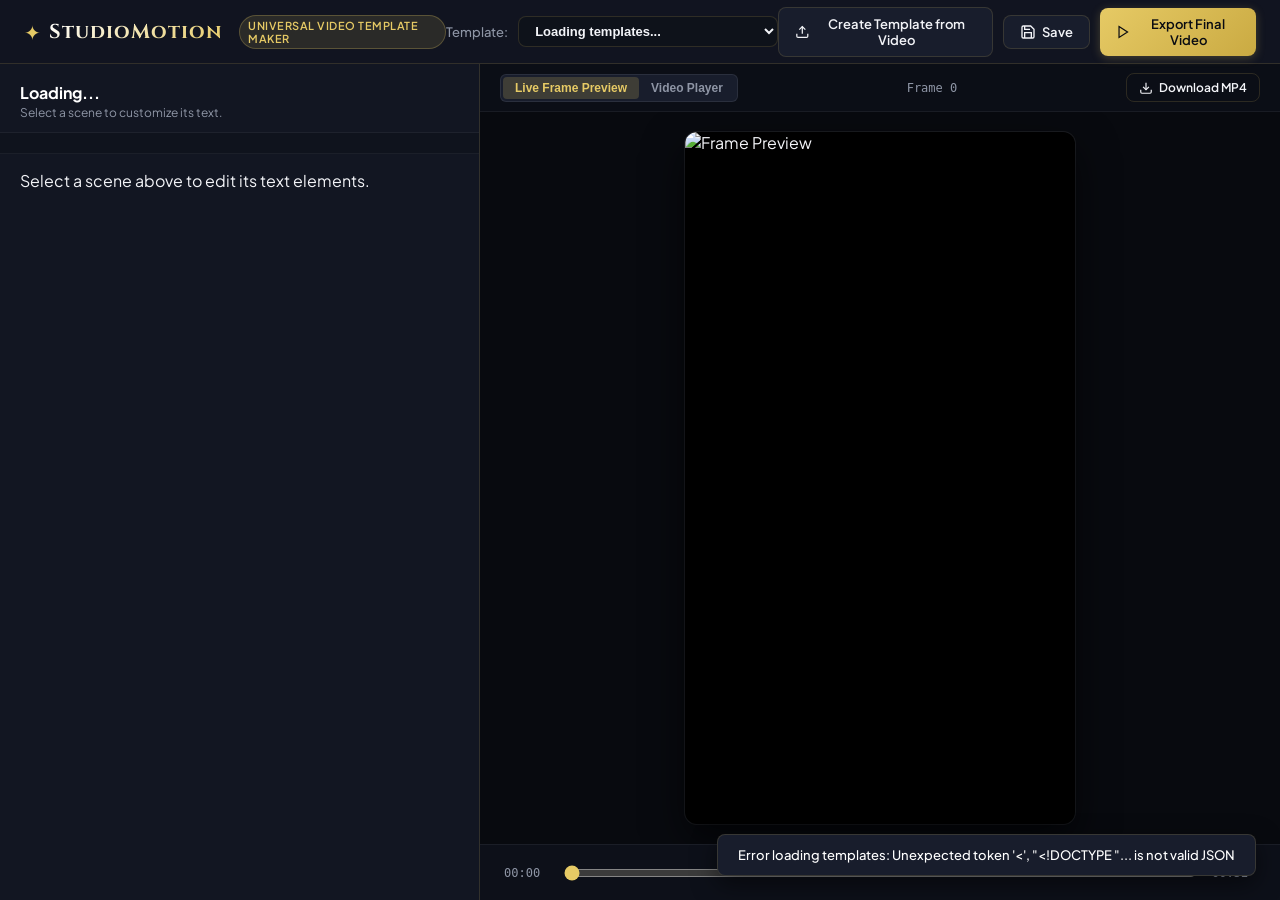
==== static/index.html @ 49c71824 "Initial commit: TempMaker universal video-to-template engine and studio" ====
<!DOCTYPE html>
<html lang="en">
<head>
  <meta charset="UTF-8">
  <meta name="viewport" content="width=device-width, initial-scale=1.0">
  <title>StudioMotion • Universal Video Template Studio</title>
  <link rel="preconnect" href="https://fonts.googleapis.com">
  <link rel="preconnect" href="https://fonts.gstatic.com" crossorigin>
  <link href="https://fonts.googleapis.com/css2?family=Cinzel:wght@600;700;800&family=Great+Vibes&family=Plus+Jakarta+Sans:wght@400;500;600;700&display=swap" rel="stylesheet">
  <link rel="stylesheet" href="/static/style.css">
</head>
<body>
  <!-- Header -->
  <header>
    <div class="header-left">
      <div class="logo">
        <span class="logo-icon">✦</span>
        <h1>StudioMotion</h1>
      </div>
      <span class="badge">Universal Video Template Maker</span>
    </div>

    <div class="header-center">
      <div class="template-selector-wrap">
        <label for="templateSelect">Template:</label>
        <select id="templateSelect" class="template-select">
          <option value="">Loading templates...</option>
        </select>
      </div>
    </div>

    <div class="header-actions">
      <button class="btn btn-secondary" id="btnUploadModal">
        <svg width="16" height="16" viewBox="0 0 24 24" fill="none" stroke="currentColor" stroke-width="2"><path d="M21 15v4a2 2 0 0 1-2 2H5a2 2 0 0 1-2-2v-4"/><polyline points="17 8 12 3 7 8"/><line x1="12" y1="3" x2="12" y2="15"/></svg>
        Create Template from Video
      </button>
      <button class="btn btn-secondary" id="btnSave">
        <svg width="16" height="16" viewBox="0 0 24 24" fill="none" stroke="currentColor" stroke-width="2"><path d="M19 21H5a2 2 0 0 1-2-2V5a2 2 0 0 1 2-2h11l5 5v11a2 2 0 0 1-2 2z"/><polyline points="17 21 17 13 7 13 7 21"/><polyline points="7 3 7 8 15 8"/></svg>
        Save
      </button>
      <button class="btn btn-primary" id="btnRender">
        <svg width="16" height="16" viewBox="0 0 24 24" fill="none" stroke="currentColor" stroke-width="2"><polygon points="5 3 19 12 5 21 5 3"/></svg>
        Export Final Video
      </button>
    </div>
  </header>

  <!-- Main Container -->
  <main class="app-layout">
    <!-- Left Panel: Scene Navigation & Dynamic Form Fields -->
    <aside class="sidebar">
      <div class="sidebar-header">
        <h2 id="templateTitle">Loading...</h2>
        <p id="templateSubtitle" class="text-muted">Select a scene to customize its text.</p>
      </div>

      <!-- Scenes Horizontal Scroller / Tabs -->
      <div class="scenes-nav-wrapper">
        <div class="scenes-tabs" id="scenesTabs">
          <!-- Populated dynamically -->
        </div>
      </div>

      <!-- Dynamic Fields for Selected Scene -->
      <div class="fields-container" id="fieldsContainer">
        <div class="empty-state">
          <p>Select a scene above to edit its text elements.</p>
        </div>
      </div>
    </aside>

    <!-- Right Panel: Canvas & Player -->
    <section class="preview-panel">
      <div class="preview-toolbar">
        <div class="preview-mode-switch">
          <button class="mode-btn active" id="btnModePreview">Live Frame Preview</button>
          <button class="mode-btn" id="btnModeVideo">Video Player</button>
        </div>
        <div class="preview-info" id="previewMeta">Frame 0</div>
        <div class="toolbar-right">
          <a class="btn btn-sm btn-outline" id="btnDownload" href="#" target="_blank">
            <svg width="14" height="14" viewBox="0 0 24 24" fill="none" stroke="currentColor" stroke-width="2"><path d="M21 15v4a2 2 0 0 1-2 2H5a2 2 0 0 1-2-2v-4"/><polyline points="7 10 12 15 17 10"/><line x1="12" y1="15" x2="12" y2="3"/></svg>
            Download MP4
          </a>
        </div>
      </div>

      <div class="preview-viewport">
        <!-- Live Frame Canvas -->
        <div class="frame-view" id="frameView">
          <img id="previewImage" src="" alt="Frame Preview">
          <div class="preview-loader" id="previewLoader">
            <div class="spinner"></div>
          </div>
        </div>

        <!-- Video Player View -->
        <div class="video-view hidden" id="videoView">
          <video id="videoPlayer" controls playsinline>
            <source id="videoSource" src="" type="video/mp4">
            Your browser does not support HTML5 video.
          </video>
        </div>
      </div>

      <!-- Timeline Scrubber -->
      <div class="timeline-bar">
        <span class="time-label" id="timeCurrent">00:00</span>
        <input type="range" class="scrubber" id="timelineScrubber" min="0" max="1500" value="0" step="1">
        <span class="time-label" id="timeTotal">00:52</span>
      </div>
    </section>
  </main>

  <!-- Upload Modal -->
  <div class="modal-backdrop hidden" id="uploadModal">
    <div class="modal-card">
      <div class="modal-header">
        <h3>Create Template from Any Video</h3>
        <button class="modal-close" id="btnCloseUploadModal">&times;</button>
      </div>

      <div class="modal-body">
        <p class="modal-desc">
          Drop any animated announcement, invitation, or motion graphics video. Our AI engine will automatically detect scene boundaries, extract text with Apple Vision OCR, erase original text via inpainting, and generate an editable template.
        </p>

        <div class="dropzone" id="dropzone">
          <input type="file" id="videoFileInput" accept="video/mp4,video/quicktime,video/mov" class="file-input">
          <div class="dropzone-content">
            <div class="upload-icon">🎬</div>
            <h4>Drag & drop video here, or <span class="browse-link">browse files</span></h4>
            <p class="text-muted">Supports MP4, MOV (up to 500 MB)</p>
          </div>
        </div>

        <!-- Processing Steps Progress -->
        <div class="pipeline-progress hidden" id="pipelineProgress">
          <div class="progress-bar-track">
            <div class="progress-bar-fill" id="progressFill" style="width: 0%"></div>
          </div>
          <div class="progress-status">
            <span id="progressStepText">Initializing video analyzer...</span>
            <span id="progressPercent">0%</span>
          </div>

          <ul class="steps-checklist">
            <li id="step1" class="step-item">
              <span class="step-icon">1</span>
              <span>Scene Cut & Keyframe Detection</span>
            </li>
            <li id="step2" class="step-item">
              <span class="step-icon">2</span>
              <span>Native Vision OCR Text Recognition</span>
            </li>
            <li id="step3" class="step-item">
              <span class="step-icon">3</span>
              <span>Parallel Background Text Inpainting</span>
            </li>
            <li id="step4" class="step-item">
              <span class="step-icon">4</span>
              <span>Dynamic Template Schema Generation</span>
            </li>
          </ul>
        </div>
      </div>

      <div class="modal-footer">
        <button class="btn btn-secondary" id="btnCancelUpload">Cancel</button>
        <button class="btn btn-primary" id="btnStartUpload" disabled>Start Template Generation</button>
      </div>
    </div>
  </div>

  <!-- Toast Notification -->
  <div class="toast hidden" id="toast"></div>

  <script src="/static/app.js"></script>
</body>
</html>
---- static/style.css ----
:root {
  --bg-base: #0a0c12;
  --bg-surface: #121622;
  --bg-card: #181d2c;
  --bg-input: #0e121a;
  --border: rgba(230, 202, 101, 0.15);
  --border-focus: #e6ca65;
  --gold: #e6ca65;
  --gold-glow: rgba(230, 202, 101, 0.25);
  --gold-hover: #f5da7a;
  --crimson: #e0245e;
  --text-main: #f3f4f8;
  --text-muted: #8e95a5;
  --text-dark: #0a0c12;
  --success: #10b981;
}

* {
  box-sizing: border-box;
  margin: 0;
  padding: 0;
}

body {
  font-family: 'Plus Jakarta Sans', -apple-system, sans-serif;
  background-color: var(--bg-base);
  color: var(--text-main);
  height: 100vh;
  display: flex;
  flex-direction: column;
  overflow: hidden;
}

/* Header */
header {
  height: 64px;
  background: rgba(18, 22, 34, 0.95);
  backdrop-filter: blur(12px);
  border-bottom: 1px solid var(--border);
  display: flex;
  align-items: center;
  justify-content: space-between;
  padding: 0 24px;
  flex-shrink: 0;
  z-index: 20;
}

.header-left {
  display: flex;
  align-items: center;
  gap: 16px;
}

.logo {
  display: flex;
  align-items: center;
  gap: 8px;
}

.logo-icon {
  color: var(--gold);
  font-size: 20px;
}

.logo h1 {
  font-family: 'Cinzel', serif;
  font-size: 20px;
  letter-spacing: 1px;
  background: linear-gradient(135deg, #ffffff 0%, var(--gold) 100%);
  -webkit-background-clip: text;
  -webkit-text-fill-color: transparent;
}

.badge {
  font-size: 11px;
  font-weight: 600;
  padding: 3px 8px;
  border-radius: 20px;
  background: rgba(230, 202, 101, 0.12);
  color: var(--gold);
  border: 1px solid rgba(230, 202, 101, 0.25);
  text-transform: uppercase;
  letter-spacing: 0.5px;
}

.header-center {
  display: flex;
  align-items: center;
}

.template-selector-wrap {
  display: flex;
  align-items: center;
  gap: 10px;
}

.template-selector-wrap label {
  font-size: 13px;
  color: var(--text-muted);
  font-weight: 500;
}

.template-select {
  background: var(--bg-input);
  color: var(--text-main);
  border: 1px solid var(--border);
  border-radius: 8px;
  padding: 6px 12px;
  font-size: 13px;
  font-weight: 600;
  outline: none;
  cursor: pointer;
  min-width: 260px;
  transition: border-color 0.2s;
}

.template-select:focus {
  border-color: var(--gold);
}

.header-actions {
  display: flex;
  align-items: center;
  gap: 10px;
}

/* Buttons */
.btn {
  cursor: pointer;
  font-family: inherit;
  font-weight: 600;
  font-size: 13px;
  padding: 8px 16px;
  border-radius: 8px;
  border: none;
  display: inline-flex;
  align-items: center;
  gap: 6px;
  transition: all 0.2s ease;
  text-decoration: none;
}

.btn-primary {
  background: linear-gradient(135deg, var(--gold) 0%, #caaa42 100%);
  color: var(--text-dark);
  box-shadow: 0 2px 10px var(--gold-glow);
}

.btn-primary:hover:not(:disabled) {
  background: linear-gradient(135deg, var(--gold-hover) 0%, #dab54a 100%);
  transform: translateY(-1px);
}

.btn-secondary {
  background: var(--bg-card);
  color: var(--text-main);
  border: 1px solid var(--border);
}

.btn-secondary:hover:not(:disabled) {
  border-color: var(--gold);
  background: #1f2537;
}

.btn-outline {
  background: transparent;
  color: var(--text-main);
  border: 1px solid var(--border);
}

.btn-outline:hover {
  border-color: var(--gold);
  color: var(--gold);
}

.btn-sm {
  padding: 6px 12px;
  font-size: 12px;
}

.btn:disabled {
  opacity: 0.5;
  cursor: not-allowed;
}

/* Main Layout */
.app-layout {
  flex: 1;
  display: flex;
  overflow: hidden;
}

/* Sidebar */
.sidebar {
  width: 480px;
  background: var(--bg-surface);
  border-right: 1px solid var(--border);
  display: flex;
  flex-direction: column;
  flex-shrink: 0;
  overflow: hidden;
}

.sidebar-header {
  padding: 18px 20px 12px;
  border-bottom: 1px solid rgba(255, 255, 255, 0.05);
}

.sidebar-header h2 {
  font-size: 16px;
  font-weight: 700;
  color: #fff;
  white-space: nowrap;
  overflow: hidden;
  text-overflow: ellipsis;
}

.text-muted {
  font-size: 12px;
  color: var(--text-muted);
  margin-top: 2px;
}

/* Scene Tabs */
.scenes-nav-wrapper {
  padding: 10px 16px;
  border-bottom: 1px solid rgba(255, 255, 255, 0.05);
  background: rgba(0, 0, 0, 0.15);
  overflow-x: auto;
}

.scenes-tabs {
  display: flex;
  gap: 8px;
  min-width: max-content;
}

.scene-tab {
  cursor: pointer;
  background: var(--bg-card);
  border: 1px solid rgba(255, 255, 255, 0.08);
  border-radius: 8px;
  padding: 6px 10px;
  display: flex;
  flex-direction: column;
  gap: 2px;
  font-size: 11px;
  transition: all 0.2s;
  min-width: 90px;
  text-align: left;
}

.scene-tab:hover {
  border-color: rgba(230, 202, 101, 0.4);
}

.scene-tab.active {
  background: rgba(230, 202, 101, 0.12);
  border-color: var(--gold);
}

.tab-title {
  font-weight: 700;
  color: var(--text-main);
  white-space: nowrap;
}

.scene-tab.active .tab-title {
  color: var(--gold);
}

.tab-time {
  font-size: 10px;
  color: var(--text-muted);
}

/* Dynamic Fields Form */
.fields-container {
  flex: 1;
  overflow-y: auto;
  padding: 16px 20px;
  display: flex;
  flex-direction: column;
  gap: 16px;
}

.field-card {
  background: var(--bg-card);
  border: 1px solid rgba(255, 255, 255, 0.07);
  border-radius: 10px;
  padding: 14px;
  transition: border-color 0.2s;
}

.field-card:focus-within {
  border-color: var(--gold);
}

.field-header {
  display: flex;
  justify-content: space-between;
  align-items: center;
  margin-bottom: 8px;
}

.field-label {
  font-size: 12px;
  font-weight: 600;
  color: #c9d1d9;
}

.field-tag {
  font-size: 10px;
  text-transform: uppercase;
  padding: 2px 6px;
  border-radius: 4px;
  background: rgba(255, 255, 255, 0.05);
  color: var(--text-muted);
  font-weight: 600;
}

.field-input {
  width: 100%;
  background: var(--bg-input);
  border: 1px solid rgba(255, 255, 255, 0.1);
  border-radius: 6px;
  padding: 8px 10px;
  color: #fff;
  font-family: inherit;
  font-size: 14px;
  outline: none;
  transition: border-color 0.2s;
}

.field-input:focus {
  border-color: var(--gold);
}

.field-controls {
  display: flex;
  align-items: center;
  justify-content: space-between;
  margin-top: 10px;
  padding-top: 8px;
  border-top: 1px solid rgba(255, 255, 255, 0.05);
  gap: 12px;
}

.color-picker-wrap {
  display: flex;
  align-items: center;
  gap: 6px;
}

.color-picker-wrap input[type="color"] {
  -webkit-appearance: none;
  border: none;
  width: 24px;
  height: 24px;
  border-radius: 50%;
  cursor: pointer;
  background: none;
}

.color-picker-wrap input[type="color"]::-webkit-color-swatch-wrapper {
  padding: 0;
}

.color-picker-wrap input[type="color"]::-webkit-color-swatch {
  border: 1px solid rgba(255, 255, 255, 0.2);
  border-radius: 50%;
}

.color-picker-wrap span {
  font-size: 11px;
  color: var(--text-muted);
  font-family: monospace;
}

.size-picker-wrap {
  display: flex;
  align-items: center;
  gap: 8px;
}

.size-picker-wrap label {
  font-size: 11px;
  color: var(--text-muted);
}

.size-slider {
  width: 90px;
  accent-color: var(--gold);
}

.size-val {
  font-size: 11px;
  font-weight: 600;
  color: var(--text-main);
  min-width: 24px;
  text-align: right;
}

/* Preview Panel */
.preview-panel {
  flex: 1;
  display: flex;
  flex-direction: column;
  background: #080a0f;
  overflow: hidden;
}

.preview-toolbar {
  height: 48px;
  border-bottom: 1px solid rgba(255, 255, 255, 0.06);
  padding: 0 20px;
  display: flex;
  align-items: center;
  justify-content: space-between;
  background: rgba(14, 18, 28, 0.6);
}

.preview-mode-switch {
  display: flex;
  background: var(--bg-card);
  border-radius: 6px;
  padding: 2px;
  border: 1px solid rgba(255, 255, 255, 0.08);
}

.mode-btn {
  background: none;
  border: none;
  color: var(--text-muted);
  font-size: 12px;
  font-weight: 600;
  padding: 4px 12px;
  border-radius: 4px;
  cursor: pointer;
}

.mode-btn.active {
  background: rgba(230, 202, 101, 0.18);
  color: var(--gold);
}

.preview-info {
  font-size: 12px;
  color: var(--text-muted);
  font-family: monospace;
}

.preview-viewport {
  flex: 1;
  display: flex;
  align-items: center;
  justify-content: center;
  padding: 20px;
  position: relative;
  overflow: hidden;
}

.frame-view, .video-view {
  height: 100%;
  max-height: calc(100vh - 180px);
  aspect-ratio: 9 / 16;
  border-radius: 12px;
  overflow: hidden;
  box-shadow: 0 16px 40px rgba(0, 0, 0, 0.6), 0 0 0 1px rgba(255, 255, 255, 0.08);
  background: #000;
  display: flex;
  align-items: center;
  justify-content: center;
  position: relative;
}

.frame-view img {
  width: 100%;
  height: 100%;
  object-fit: contain;
}

.video-view video {
  width: 100%;
  height: 100%;
  object-fit: contain;
}

.preview-loader {
  position: absolute;
  top: 12px;
  right: 12px;
  background: rgba(0, 0, 0, 0.7);
  padding: 6px;
  border-radius: 50%;
  display: none;
}

.preview-loader.active {
  display: block;
}

.spinner {
  width: 16px;
  height: 16px;
  border: 2px solid rgba(230, 202, 101, 0.3);
  border-top-color: var(--gold);
  border-radius: 50%;
  animation: spin 0.8s linear infinite;
}

@keyframes spin {
  to { transform: rotate(360deg); }
}

/* Timeline */
.timeline-bar {
  height: 56px;
  border-top: 1px solid rgba(255, 255, 255, 0.06);
  padding: 0 24px;
  display: flex;
  align-items: center;
  gap: 16px;
  background: rgba(14, 18, 28, 0.8);
}

.time-label {
  font-family: monospace;
  font-size: 12px;
  color: var(--text-muted);
  width: 44px;
}

.scrubber {
  flex: 1;
  accent-color: var(--gold);
  cursor: pointer;
}

/* Modal */
.modal-backdrop {
  position: fixed;
  inset: 0;
  background: rgba(0, 0, 0, 0.75);
  backdrop-filter: blur(8px);
  display: flex;
  align-items: center;
  justify-content: center;
  z-index: 100;
}

.modal-backdrop.hidden {
  display: none;
}

.modal-card {
  width: 580px;
  background: var(--bg-surface);
  border: 1px solid var(--border);
  border-radius: 14px;
  box-shadow: 0 24px 60px rgba(0, 0, 0, 0.8);
  overflow: hidden;
  display: flex;
  flex-direction: column;
}

.modal-header {
  padding: 18px 24px;
  border-bottom: 1px solid rgba(255, 255, 255, 0.08);
  display: flex;
  justify-content: space-between;
  align-items: center;
}

.modal-header h3 {
  font-size: 16px;
  font-weight: 700;
  color: #fff;
}

.modal-close {
  background: none;
  border: none;
  font-size: 24px;
  color: var(--text-muted);
  cursor: pointer;
}

.modal-close:hover {
  color: #fff;
}

.modal-body {
  padding: 24px;
  display: flex;
  flex-direction: column;
  gap: 16px;
}

.modal-desc {
  font-size: 13px;
  color: var(--text-muted);
  line-height: 1.5;
}

.dropzone {
  border: 2px dashed rgba(230, 202, 101, 0.35);
  border-radius: 12px;
  padding: 36px 20px;
  text-align: center;
  background: rgba(230, 202, 101, 0.03);
  cursor: pointer;
  position: relative;
  transition: all 0.2s;
}

.dropzone:hover, .dropzone.dragover {
  border-color: var(--gold);
  background: rgba(230, 202, 101, 0.08);
}

.file-input {
  position: absolute;
  inset: 0;
  opacity: 0;
  cursor: pointer;
}

.upload-icon {
  font-size: 36px;
  margin-bottom: 8px;
}

.dropzone h4 {
  font-size: 14px;
  color: #fff;
  font-weight: 600;
}

.browse-link {
  color: var(--gold);
  text-decoration: underline;
}

/* Pipeline Progress */
.pipeline-progress {
  display: flex;
  flex-direction: column;
  gap: 10px;
  background: var(--bg-card);
  padding: 16px;
  border-radius: 10px;
  border: 1px solid rgba(255, 255, 255, 0.06);
}

.progress-bar-track {
  height: 8px;
  background: var(--bg-input);
  border-radius: 4px;
  overflow: hidden;
}

.progress-bar-fill {
  height: 100%;
  background: linear-gradient(90deg, var(--gold) 0%, #ff8a00 100%);
  border-radius: 4px;
  transition: width 0.4s ease;
}

.progress-status {
  display: flex;
  justify-content: space-between;
  font-size: 12px;
  color: var(--text-muted);
}

.steps-checklist {
  list-style: none;
  display: flex;
  flex-direction: column;
  gap: 8px;
  margin-top: 6px;
}

.step-item {
  display: flex;
  align-items: center;
  gap: 10px;
  font-size: 12px;
  color: var(--text-muted);
}

.step-item.active {
  color: var(--gold);
  font-weight: 600;
}

.step-item.done {
  color: var(--success);
}

.step-icon {
  width: 18px;
  height: 18px;
  border-radius: 50%;
  background: rgba(255, 255, 255, 0.1);
  display: flex;
  align-items: center;
  justify-content: center;
  font-size: 10px;
}

.step-item.active .step-icon {
  background: var(--gold);
  color: var(--text-dark);
}

.step-item.done .step-icon {
  background: var(--success);
  color: #fff;
}

.modal-footer {
  padding: 16px 24px;
  border-top: 1px solid rgba(255, 255, 255, 0.08);
  display: flex;
  justify-content: flex-end;
  gap: 10px;
  background: rgba(0, 0, 0, 0.15);
}

/* Toast */
.toast {
  position: fixed;
  bottom: 24px;
  right: 24px;
  background: var(--bg-card);
  color: #fff;
  border: 1px solid var(--border);
  padding: 12px 20px;
  border-radius: 8px;
  font-size: 13px;
  font-weight: 500;
  box-shadow: 0 8px 24px rgba(0, 0, 0, 0.5);
  z-index: 200;
  transition: opacity 0.3s;
}

.hidden {
  display: none !important;
}
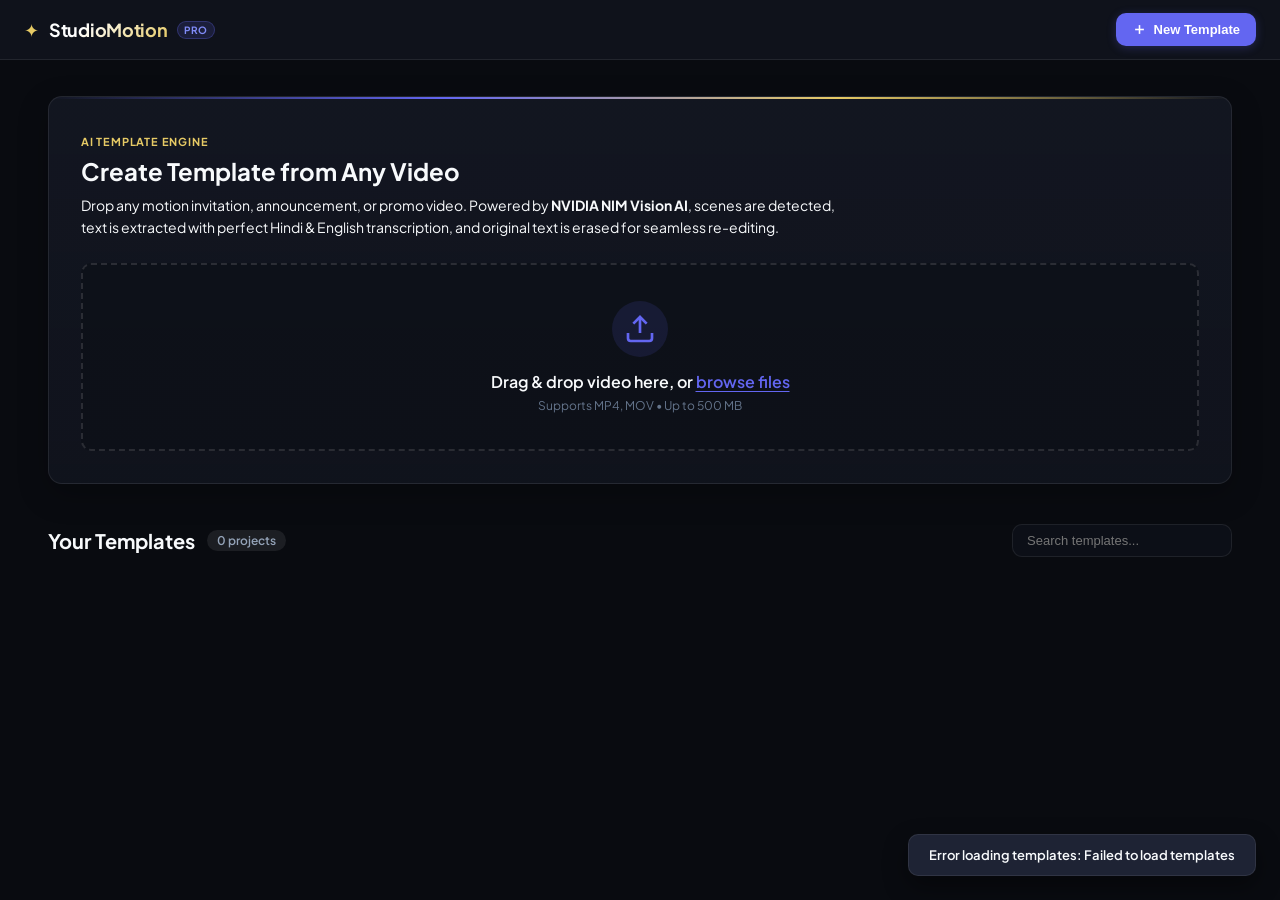
==== commit 83895552: "feat: production-ready studio overhaul with dashboard, NIM AI Vision, and default video removal" ====
--- a/static/index.html
+++ b/static/index.html
@@ -6,52 +6,125 @@
   <title>StudioMotion • Universal Video Template Studio</title>
   <link rel="preconnect" href="https://fonts.googleapis.com">
   <link rel="preconnect" href="https://fonts.gstatic.com" crossorigin>
-  <link href="https://fonts.googleapis.com/css2?family=Cinzel:wght@600;700;800&family=Great+Vibes&family=Plus+Jakarta+Sans:wght@400;500;600;700&display=swap" rel="stylesheet">
+  <link href="https://fonts.googleapis.com/css2?family=Cinzel:wght@600;700;800&family=Great+Vibes&family=Noto+Sans+Devanagari:wght@400;600;700&family=Plus+Jakarta+Sans:wght@400;500;600;700;800&family=Poppins:wght@400;500;600;700&family=Rozha+One&family=Yatra+One&display=swap" rel="stylesheet">
   <link rel="stylesheet" href="/static/style.css">
 </head>
 <body>
-  <!-- Header -->
-  <header>
-    <div class="header-left">
-      <div class="logo">
-        <span class="logo-icon">✦</span>
-        <h1>StudioMotion</h1>
-      </div>
-      <span class="badge">Universal Video Template Maker</span>
-    </div>
-
-    <div class="header-center">
-      <div class="template-selector-wrap">
-        <label for="templateSelect">Template:</label>
-        <select id="templateSelect" class="template-select">
-          <option value="">Loading templates...</option>
-        </select>
-      </div>
+  <!-- Header Bar -->
+  <header class="app-header">
+    <div class="header-brand" id="brandHome" title="Go to Dashboard">
+      <span class="brand-sparkle">✦</span>
+      <span class="brand-title">StudioMotion</span>
+      <span class="brand-tag">PRO</span>
+    </div>
+
+    <!-- Active Template Breadcrumb (Shown in Editor) -->
+    <div class="header-center hidden" id="headerBreadcrumb">
+      <button class="btn btn-ghost btn-sm" id="btnBackToDashboard">
+        <svg width="15" height="15" viewBox="0 0 24 24" fill="none" stroke="currentColor" stroke-width="2.5"><path d="M19 12H5"/><polyline points="12 19 5 12 12 5"/></svg>
+        Projects
+      </button>
+      <span class="breadcrumb-separator">/</span>
+      <span class="breadcrumb-current" id="headerProjectName">Project</span>
     </div>
 
     <div class="header-actions">
-      <button class="btn btn-secondary" id="btnUploadModal">
-        <svg width="16" height="16" viewBox="0 0 24 24" fill="none" stroke="currentColor" stroke-width="2"><path d="M21 15v4a2 2 0 0 1-2 2H5a2 2 0 0 1-2-2v-4"/><polyline points="17 8 12 3 7 8"/><line x1="12" y1="3" x2="12" y2="15"/></svg>
-        Create Template from Video
-      </button>
-      <button class="btn btn-secondary" id="btnSave">
-        <svg width="16" height="16" viewBox="0 0 24 24" fill="none" stroke="currentColor" stroke-width="2"><path d="M19 21H5a2 2 0 0 1-2-2V5a2 2 0 0 1 2-2h11l5 5v11a2 2 0 0 1-2 2z"/><polyline points="17 21 17 13 7 13 7 21"/><polyline points="7 3 7 8 15 8"/></svg>
-        Save
-      </button>
-      <button class="btn btn-primary" id="btnRender">
-        <svg width="16" height="16" viewBox="0 0 24 24" fill="none" stroke="currentColor" stroke-width="2"><polygon points="5 3 19 12 5 21 5 3"/></svg>
-        Export Final Video
-      </button>
+      <!-- Actions in Dashboard -->
+      <div class="dashboard-actions" id="dashboardActions">
+        <button class="btn btn-primary" id="btnHeaderNewProject">
+          <svg width="15" height="15" viewBox="0 0 24 24" fill="none" stroke="currentColor" stroke-width="2.5"><line x1="12" y1="5" x2="12" y2="19"/><line x1="5" y1="12" x2="19" y2="12"/></svg>
+          New Template
+        </button>
+      </div>
+
+      <!-- Actions in Editor -->
+      <div class="editor-actions hidden" id="editorActions">
+        <button class="btn btn-secondary" id="btnSave">
+          <svg width="15" height="15" viewBox="0 0 24 24" fill="none" stroke="currentColor" stroke-width="2"><path d="M19 21H5a2 2 0 0 1-2-2V5a2 2 0 0 1 2-2h11l5 5v11a2 2 0 0 1-2 2z"/><polyline points="17 21 17 13 7 13 7 21"/><polyline points="7 3 7 8 15 8"/></svg>
+          Save
+        </button>
+        <button class="btn btn-primary" id="btnRender">
+          <svg width="15" height="15" viewBox="0 0 24 24" fill="none" stroke="currentColor" stroke-width="2"><polygon points="5 3 19 12 5 21 5 3"/></svg>
+          Export Video
+        </button>
+      </div>
     </div>
   </header>
 
-  <!-- Main Container -->
-  <main class="app-layout">
+  <!-- ============================================================ -->
+  <!-- 1. DASHBOARD VIEW (DEFAULT ON STARTUP)                         -->
+  <!-- ============================================================ -->
+  <main class="dashboard-container" id="dashboardView">
+    <!-- Hero / Upload Ingestion Card -->
+    <section class="ingestion-section">
+      <div class="ingestion-card">
+        <div class="ingestion-header">
+          <div class="ingestion-badge">AI Template Engine</div>
+          <h2>Create Template from Any Video</h2>
+          <p class="text-secondary">
+            Drop any motion invitation, announcement, or promo video. Powered by <strong>NVIDIA NIM Vision AI</strong>,
+            scenes are detected, text is extracted with perfect Hindi & English transcription, and original text is erased for seamless re-editing.
+          </p>
+        </div>
+
+        <div class="dropzone" id="dashboardDropzone">
+          <input type="file" id="dashboardFileInput" accept="video/mp4,video/quicktime,video/mov" class="file-input">
+          <div class="dropzone-content">
+            <div class="upload-icon-circle">
+              <svg width="32" height="32" viewBox="0 0 24 24" fill="none" stroke="currentColor" stroke-width="2"><path d="M21 15v4a2 2 0 0 1-2 2H5a2 2 0 0 1-2-2v-4"/><polyline points="17 8 12 3 7 8"/><line x1="12" y1="3" x2="12" y2="15"/></svg>
+            </div>
+            <h3>Drag & drop video here, or <span class="browse-link">browse files</span></h3>
+            <p class="dropzone-hint">Supports MP4, MOV • Up to 500 MB</p>
+          </div>
+          <div class="file-selected-indicator hidden" id="fileSelectedIndicator">
+            <div class="selected-file-info">
+              <span class="file-icon">🎬</span>
+              <span class="file-name" id="selectedFileName">video.mp4</span>
+              <span class="file-size text-secondary" id="selectedFileSize">0 MB</span>
+            </div>
+            <button class="btn btn-primary btn-sm" id="btnStartProcessing">Start AI Analysis</button>
+          </div>
+        </div>
+      </div>
+    </section>
+
+    <!-- Templates Library Section -->
+    <section class="library-section">
+      <div class="library-header">
+        <div class="library-title-group">
+          <h2>Your Templates</h2>
+          <span class="count-pill" id="templatesCount">0 projects</span>
+        </div>
+        <div class="library-filter">
+          <input type="text" id="projectSearch" class="search-input" placeholder="Search templates...">
+        </div>
+      </div>
+
+      <div class="templates-grid" id="templatesGrid">
+        <!-- Dynamic Project Cards inserted via app.js -->
+      </div>
+
+      <!-- Empty State -->
+      <div class="empty-library hidden" id="emptyLibrary">
+        <div class="empty-icon">📁</div>
+        <h3>No video templates yet</h3>
+        <p class="text-secondary">Upload your first MP4 or MOV video above to create a reusable template in seconds.</p>
+      </div>
+    </section>
+  </main>
+
+  <!-- ============================================================ -->
+  <!-- 2. STUDIO EDITOR VIEW (SHOWN ONLY WHEN TEMPLATE OPENED)      -->
+  <!-- ============================================================ -->
+  <main class="editor-layout hidden" id="editorView">
     <!-- Left Panel: Scene Navigation & Dynamic Form Fields -->
-    <aside class="sidebar">
+    <aside class="editor-sidebar">
       <div class="sidebar-header">
-        <h2 id="templateTitle">Loading...</h2>
-        <p id="templateSubtitle" class="text-muted">Select a scene to customize its text.</p>
+        <div class="sidebar-title-row">
+          <h2 id="templateTitle" contenteditable="true" spellcheck="false" title="Click to rename">Loading...</h2>
+          <span class="edit-hint-icon" title="Editable title">✎</span>
+        </div>
+        <p id="templateSubtitle" class="text-secondary">Select a scene to customize its text and styles.</p>
       </div>
 
       <!-- Scenes Horizontal Scroller / Tabs -->
@@ -61,10 +134,17 @@
         </div>
       </div>
 
-      <!-- Dynamic Fields for Selected Scene -->
-      <div class="fields-container" id="fieldsContainer">
-        <div class="empty-state">
-          <p>Select a scene above to edit its text elements.</p>
+      <!-- Scene Fields Container -->
+      <div class="fields-section">
+        <div class="fields-header">
+          <h3 id="activeSceneTitle">Scene 1 Elements</h3>
+          <button class="btn btn-ghost btn-xs" id="btnAddField">
+            <svg width="12" height="12" viewBox="0 0 24 24" fill="none" stroke="currentColor" stroke-width="2.5"><line x1="12" y1="5" x2="12" y2="19"/><line x1="5" y1="12" x2="19" y2="12"/></svg>
+            Add Text
+          </button>
+        </div>
+        <div class="fields-container" id="fieldsContainer">
+          <!-- Dynamic Field Cards -->
         </div>
       </div>
     </aside>
@@ -73,8 +153,14 @@
     <section class="preview-panel">
       <div class="preview-toolbar">
         <div class="preview-mode-switch">
-          <button class="mode-btn active" id="btnModePreview">Live Frame Preview</button>
-          <button class="mode-btn" id="btnModeVideo">Video Player</button>
+          <button class="mode-btn active" id="btnModePreview">
+            <svg width="14" height="14" viewBox="0 0 24 24" fill="none" stroke="currentColor" stroke-width="2"><rect x="3" y="3" width="18" height="18" rx="2"/><circle cx="8.5" cy="8.5" r="1.5"/><polyline points="21 15 16 10 5 21"/></svg>
+            Live Canvas
+          </button>
+          <button class="mode-btn" id="btnModeVideo">
+            <svg width="14" height="14" viewBox="0 0 24 24" fill="none" stroke="currentColor" stroke-width="2"><polygon points="5 3 19 12 5 21 5 3"/></svg>
+            Video Player
+          </button>
         </div>
         <div class="preview-info" id="previewMeta">Frame 0</div>
         <div class="toolbar-right">
@@ -86,11 +172,17 @@
       </div>
 
       <div class="preview-viewport">
-        <!-- Live Frame Canvas -->
+        <!-- Live Frame Canvas View with Bounding Box Overlay Layer -->
         <div class="frame-view" id="frameView">
-          <img id="previewImage" src="" alt="Frame Preview">
+          <div class="canvas-wrapper" id="canvasWrapper">
+            <img id="previewImage" src="" alt="Frame Preview">
+            <div class="overlay-layer" id="overlayLayer">
+              <!-- Dynamic interactive bounding box markers -->
+            </div>
+          </div>
           <div class="preview-loader" id="previewLoader">
             <div class="spinner"></div>
+            <span class="loader-text">Updating frame preview...</span>
           </div>
         </div>
 
@@ -112,30 +204,23 @@
     </section>
   </main>
 
-  <!-- Upload Modal -->
-  <div class="modal-backdrop hidden" id="uploadModal">
+  <!-- ============================================================ -->
+  <!-- MODALS & DIALOGS                                            -->
+  <!-- ============================================================ -->
+
+  <!-- Pipeline Processing Modal -->
+  <div class="modal-backdrop hidden" id="pipelineModal">
     <div class="modal-card">
       <div class="modal-header">
-        <h3>Create Template from Any Video</h3>
-        <button class="modal-close" id="btnCloseUploadModal">&times;</button>
-      </div>
-
+        <h3>Analyzing & Inpainting Video</h3>
+      </div>
       <div class="modal-body">
-        <p class="modal-desc">
-          Drop any animated announcement, invitation, or motion graphics video. Our AI engine will automatically detect scene boundaries, extract text with Apple Vision OCR, erase original text via inpainting, and generate an editable template.
+        <p class="modal-desc text-secondary">
+          Our AI pipeline is detecting scene boundaries, extracting text elements with NVIDIA NIM Vision,
+          and erasing background text.
         </p>
 
-        <div class="dropzone" id="dropzone">
-          <input type="file" id="videoFileInput" accept="video/mp4,video/quicktime,video/mov" class="file-input">
-          <div class="dropzone-content">
-            <div class="upload-icon">🎬</div>
-            <h4>Drag & drop video here, or <span class="browse-link">browse files</span></h4>
-            <p class="text-muted">Supports MP4, MOV (up to 500 MB)</p>
-          </div>
-        </div>
-
-        <!-- Processing Steps Progress -->
-        <div class="pipeline-progress hidden" id="pipelineProgress">
+        <div class="pipeline-progress">
           <div class="progress-bar-track">
             <div class="progress-bar-fill" id="progressFill" style="width: 0%"></div>
           </div>
@@ -147,27 +232,68 @@
           <ul class="steps-checklist">
             <li id="step1" class="step-item">
               <span class="step-icon">1</span>
-              <span>Scene Cut & Keyframe Detection</span>
+              <span>Scene Boundary & Keyframe Detection</span>
             </li>
             <li id="step2" class="step-item">
               <span class="step-icon">2</span>
-              <span>Native Vision OCR Text Recognition</span>
+              <span>NVIDIA NIM AI Vision (Hindi + English OCR)</span>
             </li>
             <li id="step3" class="step-item">
               <span class="step-icon">3</span>
-              <span>Parallel Background Text Inpainting</span>
+              <span>Multi-core Text Inpainting (Clean Plate)</span>
             </li>
             <li id="step4" class="step-item">
               <span class="step-icon">4</span>
-              <span>Dynamic Template Schema Generation</span>
+              <span>Dynamic Template Schema Assembly</span>
             </li>
           </ul>
         </div>
       </div>
-
+    </div>
+  </div>
+
+  <!-- Render Modal -->
+  <div class="modal-backdrop hidden" id="renderModal">
+    <div class="modal-card">
+      <div class="modal-header">
+        <h3 id="renderModalTitle">Rendering Video</h3>
+        <button class="modal-close" id="btnCloseRenderModal">&times;</button>
+      </div>
+      <div class="modal-body">
+        <div class="render-progress-wrap" id="renderProgressWrap">
+          <div class="spinner-large"></div>
+          <p id="renderStepText" class="render-status-text">Compositing frames across parallel CPU cores...</p>
+          <div class="progress-bar-track">
+            <div class="progress-bar-fill animated" id="renderProgressFill" style="width: 25%"></div>
+          </div>
+        </div>
+
+        <div class="render-done-wrap hidden" id="renderDoneWrap">
+          <div class="done-icon">✓</div>
+          <h4>Your Video is Ready!</h4>
+          <p class="text-secondary">The customized video has been rendered with full typography and audio.</p>
+          <div class="render-modal-actions">
+            <button class="btn btn-secondary" id="btnPreviewRendered">Play in Studio</button>
+            <a class="btn btn-primary" id="btnDownloadRendered" href="#" target="_blank">Download MP4</a>
+          </div>
+        </div>
+      </div>
+    </div>
+  </div>
+
+  <!-- Delete Confirmation Modal -->
+  <div class="modal-backdrop hidden" id="deleteModal">
+    <div class="modal-card modal-card-sm">
+      <div class="modal-header">
+        <h3>Delete Template?</h3>
+        <button class="modal-close" id="btnCloseDeleteModal">&times;</button>
+      </div>
+      <div class="modal-body">
+        <p class="text-secondary">Are you sure you want to delete <strong id="deleteTemplateName">this template</strong>? This action will permanently remove all associated clean plates, scenes, and renderings.</p>
+      </div>
       <div class="modal-footer">
-        <button class="btn btn-secondary" id="btnCancelUpload">Cancel</button>
-        <button class="btn btn-primary" id="btnStartUpload" disabled>Start Template Generation</button>
+        <button class="btn btn-secondary" id="btnCancelDelete">Cancel</button>
+        <button class="btn btn-danger" id="btnConfirmDelete">Delete Project</button>
       </div>
     </div>
   </div>
--- a/static/style.css
+++ b/static/style.css
@@ -1,18 +1,35 @@
 :root {
-  --bg-base: #0a0c12;
-  --bg-surface: #121622;
-  --bg-card: #181d2c;
-  --bg-input: #0e121a;
-  --border: rgba(230, 202, 101, 0.15);
-  --border-focus: #e6ca65;
+  --bg-base: #090b10;
+  --bg-surface: #11141e;
+  --bg-card: #171b28;
+  --bg-card-hover: #1e2334;
+  --bg-input: #0c0f17;
+  --border: rgba(255, 255, 255, 0.08);
+  --border-focus: #6366f1;
+  --border-gold: rgba(230, 202, 101, 0.25);
+  
+  --primary: #6366f1;
+  --primary-hover: #4f46e5;
+  --primary-glow: rgba(99, 102, 241, 0.25);
+  
   --gold: #e6ca65;
+  --gold-hover: #f5da7a;
   --gold-glow: rgba(230, 202, 101, 0.25);
-  --gold-hover: #f5da7a;
-  --crimson: #e0245e;
-  --text-main: #f3f4f8;
-  --text-muted: #8e95a5;
-  --text-dark: #0a0c12;
-  --success: #10b981;
+  
+  --danger: #ef4444;
+  --danger-hover: #dc2626;
+  --danger-bg: rgba(239, 68, 68, 0.12);
+  
+  --text-primary: #f8fafc;
+  --text-secondary: #94a3b8;
+  --text-muted: #64748b;
+  
+  --radius-sm: 6px;
+  --radius-md: 10px;
+  --radius-lg: 14px;
+  --radius-full: 9999px;
+  
+  --transition: all 0.2s cubic-bezier(0.16, 1, 0.3, 1);
 }
 
 * {
@@ -22,155 +39,116 @@
 }
 
 body {
-  font-family: 'Plus Jakarta Sans', -apple-system, sans-serif;
+  font-family: 'Plus Jakarta Sans', -apple-system, BlinkMacSystemFont, sans-serif;
   background-color: var(--bg-base);
-  color: var(--text-main);
+  color: var(--text-primary);
   height: 100vh;
   display: flex;
   flex-direction: column;
   overflow: hidden;
-}
-
-/* Header */
-header {
-  height: 64px;
-  background: rgba(18, 22, 34, 0.95);
-  backdrop-filter: blur(12px);
+  -webkit-font-smoothing: antialiased;
+}
+
+/* ============================================================ */
+/* APP HEADER                                                   */
+/* ============================================================ */
+.app-header {
+  height: 60px;
+  background: rgba(17, 20, 30, 0.85);
+  backdrop-filter: blur(16px);
   border-bottom: 1px solid var(--border);
   display: flex;
   align-items: center;
   justify-content: space-between;
   padding: 0 24px;
   flex-shrink: 0;
-  z-index: 20;
-}
-
-.header-left {
-  display: flex;
-  align-items: center;
-  gap: 16px;
-}
-
-.logo {
-  display: flex;
-  align-items: center;
-  gap: 8px;
-}
-
-.logo-icon {
+  z-index: 50;
+}
+
+.header-brand {
+  display: flex;
+  align-items: center;
+  gap: 10px;
+  cursor: pointer;
+  user-select: none;
+}
+
+.brand-sparkle {
   color: var(--gold);
-  font-size: 20px;
-}
-
-.logo h1 {
-  font-family: 'Cinzel', serif;
-  font-size: 20px;
-  letter-spacing: 1px;
-  background: linear-gradient(135deg, #ffffff 0%, var(--gold) 100%);
+  font-size: 18px;
+}
+
+.brand-title {
+  font-size: 18px;
+  font-weight: 700;
+  letter-spacing: -0.3px;
+  background: linear-gradient(135deg, #ffffff 30%, var(--gold) 100%);
   -webkit-background-clip: text;
   -webkit-text-fill-color: transparent;
 }
 
-.badge {
-  font-size: 11px;
-  font-weight: 600;
-  padding: 3px 8px;
-  border-radius: 20px;
-  background: rgba(230, 202, 101, 0.12);
-  color: var(--gold);
-  border: 1px solid rgba(230, 202, 101, 0.25);
-  text-transform: uppercase;
+.brand-tag {
+  font-size: 10px;
+  font-weight: 700;
+  padding: 2px 6px;
+  border-radius: var(--radius-full);
+  background: rgba(99, 102, 241, 0.15);
+  color: #818cf8;
+  border: 1px solid rgba(99, 102, 241, 0.3);
   letter-spacing: 0.5px;
 }
 
 .header-center {
   display: flex;
   align-items: center;
-}
-
-.template-selector-wrap {
+  gap: 8px;
+}
+
+.breadcrumb-separator {
+  color: var(--text-muted);
+  font-size: 14px;
+}
+
+.breadcrumb-current {
+  font-size: 14px;
+  font-weight: 600;
+  color: var(--text-primary);
+  max-width: 280px;
+  white-space: nowrap;
+  overflow: hidden;
+  text-overflow: ellipsis;
+}
+
+.header-actions {
+  display: flex;
+  align-items: center;
+  gap: 12px;
+}
+
+.dashboard-actions,
+.editor-actions {
   display: flex;
   align-items: center;
   gap: 10px;
 }
 
-.template-selector-wrap label {
+/* ============================================================ */
+/* BUTTONS                                                      */
+/* ============================================================ */
+.btn {
+  display: inline-flex;
+  align-items: center;
+  justify-content: center;
+  gap: 7px;
   font-size: 13px;
-  color: var(--text-muted);
-  font-weight: 500;
-}
-
-.template-select {
-  background: var(--bg-input);
-  color: var(--text-main);
-  border: 1px solid var(--border);
-  border-radius: 8px;
-  padding: 6px 12px;
-  font-size: 13px;
-  font-weight: 600;
-  outline: none;
-  cursor: pointer;
-  min-width: 260px;
-  transition: border-color 0.2s;
-}
-
-.template-select:focus {
-  border-color: var(--gold);
-}
-
-.header-actions {
-  display: flex;
-  align-items: center;
-  gap: 10px;
-}
-
-/* Buttons */
-.btn {
-  cursor: pointer;
-  font-family: inherit;
-  font-weight: 600;
-  font-size: 13px;
-  padding: 8px 16px;
-  border-radius: 8px;
-  border: none;
-  display: inline-flex;
-  align-items: center;
-  gap: 6px;
-  transition: all 0.2s ease;
+  font-weight: 600;
+  padding: 8px 15px;
+  border-radius: var(--radius-md);
+  border: 1px solid transparent;
+  cursor: pointer;
+  transition: var(--transition);
   text-decoration: none;
-}
-
-.btn-primary {
-  background: linear-gradient(135deg, var(--gold) 0%, #caaa42 100%);
-  color: var(--text-dark);
-  box-shadow: 0 2px 10px var(--gold-glow);
-}
-
-.btn-primary:hover:not(:disabled) {
-  background: linear-gradient(135deg, var(--gold-hover) 0%, #dab54a 100%);
-  transform: translateY(-1px);
-}
-
-.btn-secondary {
-  background: var(--bg-card);
-  color: var(--text-main);
-  border: 1px solid var(--border);
-}
-
-.btn-secondary:hover:not(:disabled) {
-  border-color: var(--gold);
-  background: #1f2537;
-}
-
-.btn-outline {
-  background: transparent;
-  color: var(--text-main);
-  border: 1px solid var(--border);
-}
-
-.btn-outline:hover {
-  border-color: var(--gold);
-  color: var(--gold);
+  line-height: 1;
 }
 
 .btn-sm {
@@ -178,21 +156,393 @@
   font-size: 12px;
 }
 
-.btn:disabled {
-  opacity: 0.5;
-  cursor: not-allowed;
-}
-
-/* Main Layout */
-.app-layout {
+.btn-xs {
+  padding: 4px 8px;
+  font-size: 11px;
+}
+
+.btn-primary {
+  background: var(--primary);
+  color: #ffffff;
+  box-shadow: 0 2px 10px var(--primary-glow);
+}
+
+.btn-primary:hover {
+  background: var(--primary-hover);
+  box-shadow: 0 4px 14px var(--primary-glow);
+}
+
+.btn-secondary {
+  background: rgba(255, 255, 255, 0.06);
+  color: var(--text-primary);
+  border-color: var(--border);
+}
+
+.btn-secondary:hover {
+  background: rgba(255, 255, 255, 0.1);
+  border-color: rgba(255, 255, 255, 0.15);
+}
+
+.btn-outline {
+  background: transparent;
+  color: var(--text-primary);
+  border-color: var(--border);
+}
+
+.btn-outline:hover {
+  background: rgba(255, 255, 255, 0.05);
+  border-color: rgba(255, 255, 255, 0.2);
+}
+
+.btn-ghost {
+  background: transparent;
+  color: var(--text-secondary);
+}
+
+.btn-ghost:hover {
+  color: var(--text-primary);
+  background: rgba(255, 255, 255, 0.05);
+}
+
+.btn-danger {
+  background: var(--danger);
+  color: #ffffff;
+}
+
+.btn-danger:hover {
+  background: var(--danger-hover);
+}
+
+/* ============================================================ */
+/* DASHBOARD VIEW                                               */
+/* ============================================================ */
+.dashboard-container {
   flex: 1;
-  display: flex;
+  overflow-y: auto;
+  padding: 36px 48px;
+  max-width: 1300px;
+  width: 100%;
+  margin: 0 auto;
+}
+
+.ingestion-section {
+  margin-bottom: 40px;
+}
+
+.ingestion-card {
+  background: linear-gradient(180deg, rgba(23, 27, 40, 0.7) 0%, rgba(17, 20, 30, 0.9) 100%);
+  border: 1px solid var(--border);
+  border-radius: var(--radius-lg);
+  padding: 32px;
+  box-shadow: 0 10px 30px rgba(0, 0, 0, 0.25);
+  position: relative;
   overflow: hidden;
 }
 
-/* Sidebar */
-.sidebar {
-  width: 480px;
+.ingestion-card::before {
+  content: '';
+  position: absolute;
+  top: 0;
+  left: 0;
+  right: 0;
+  height: 2px;
+  background: linear-gradient(90deg, transparent, var(--primary), var(--gold), transparent);
+}
+
+.ingestion-badge {
+  display: inline-block;
+  font-size: 11px;
+  font-weight: 700;
+  color: var(--gold);
+  text-transform: uppercase;
+  letter-spacing: 0.8px;
+  margin-bottom: 8px;
+}
+
+.ingestion-header h2 {
+  font-size: 24px;
+  font-weight: 700;
+  margin-bottom: 8px;
+  color: var(--text-primary);
+}
+
+.ingestion-header p {
+  font-size: 14px;
+  line-height: 1.6;
+  max-width: 760px;
+  margin-bottom: 24px;
+}
+
+.dropzone {
+  position: relative;
+  border: 2px dashed rgba(255, 255, 255, 0.12);
+  border-radius: var(--radius-md);
+  padding: 36px 20px;
+  text-align: center;
+  background: rgba(12, 15, 23, 0.6);
+  cursor: pointer;
+  transition: var(--transition);
+}
+
+.dropzone:hover,
+.dropzone.dragover {
+  border-color: var(--primary);
+  background: rgba(99, 102, 241, 0.05);
+}
+
+.file-input {
+  position: absolute;
+  top: 0;
+  left: 0;
+  width: 100%;
+  height: 100%;
+  opacity: 0;
+  cursor: pointer;
+}
+
+.upload-icon-circle {
+  width: 56px;
+  height: 56px;
+  border-radius: 50%;
+  background: rgba(99, 102, 241, 0.12);
+  color: var(--primary);
+  display: inline-flex;
+  align-items: center;
+  justify-content: center;
+  margin-bottom: 14px;
+  transition: var(--transition);
+}
+
+.dropzone:hover .upload-icon-circle {
+  transform: translateY(-2px);
+  background: rgba(99, 102, 241, 0.2);
+}
+
+.dropzone h3 {
+  font-size: 16px;
+  font-weight: 600;
+  margin-bottom: 6px;
+}
+
+.browse-link {
+  color: var(--primary);
+  text-decoration: underline;
+  text-underline-offset: 3px;
+}
+
+.dropzone-hint {
+  font-size: 12px;
+  color: var(--text-muted);
+}
+
+.file-selected-indicator {
+  display: flex;
+  align-items: center;
+  justify-content: space-between;
+  background: var(--bg-card);
+  border: 1px solid var(--border);
+  padding: 12px 18px;
+  border-radius: var(--radius-md);
+  margin-top: 16px;
+}
+
+.selected-file-info {
+  display: flex;
+  align-items: center;
+  gap: 12px;
+}
+
+.file-name {
+  font-size: 14px;
+  font-weight: 600;
+}
+
+/* ============================================================ */
+/* TEMPLATES LIBRARY                                            */
+/* ============================================================ */
+.library-section {
+  margin-top: 20px;
+}
+
+.library-header {
+  display: flex;
+  align-items: center;
+  justify-content: space-between;
+  margin-bottom: 24px;
+}
+
+.library-title-group {
+  display: flex;
+  align-items: center;
+  gap: 12px;
+}
+
+.library-title-group h2 {
+  font-size: 20px;
+  font-weight: 700;
+}
+
+.count-pill {
+  font-size: 12px;
+  font-weight: 600;
+  background: rgba(255, 255, 255, 0.08);
+  color: var(--text-secondary);
+  padding: 3px 10px;
+  border-radius: var(--radius-full);
+}
+
+.search-input {
+  background: var(--bg-input);
+  border: 1px solid var(--border);
+  color: var(--text-primary);
+  padding: 8px 14px;
+  border-radius: var(--radius-md);
+  font-size: 13px;
+  outline: none;
+  transition: var(--transition);
+  width: 220px;
+}
+
+.search-input:focus {
+  border-color: var(--primary);
+  box-shadow: 0 0 0 2px var(--primary-glow);
+}
+
+.templates-grid {
+  display: grid;
+  grid-template-columns: repeat(auto-fill, minmax(320px, 1fr));
+  gap: 24px;
+}
+
+.project-card {
+  background: var(--bg-card);
+  border: 1px solid var(--border);
+  border-radius: var(--radius-lg);
+  overflow: hidden;
+  transition: var(--transition);
+  display: flex;
+  flex-direction: column;
+}
+
+.project-card:hover {
+  transform: translateY(-3px);
+  border-color: rgba(255, 255, 255, 0.2);
+  box-shadow: 0 12px 30px rgba(0, 0, 0, 0.3);
+}
+
+.project-card-thumb-wrap {
+  position: relative;
+  width: 100%;
+  height: 190px;
+  background: #080a0f;
+  overflow: hidden;
+}
+
+.project-card-thumb {
+  width: 100%;
+  height: 100%;
+  object-fit: cover;
+  transition: transform 0.4s ease;
+}
+
+.project-card:hover .project-card-thumb {
+  transform: scale(1.04);
+}
+
+.project-card-badges {
+  position: absolute;
+  top: 10px;
+  left: 10px;
+  display: flex;
+  gap: 6px;
+}
+
+.meta-badge {
+  font-size: 11px;
+  font-weight: 600;
+  padding: 3px 8px;
+  border-radius: var(--radius-sm);
+  background: rgba(0, 0, 0, 0.7);
+  backdrop-filter: blur(8px);
+  color: #ffffff;
+  border: 1px solid rgba(255, 255, 255, 0.1);
+}
+
+.project-card-body {
+  padding: 18px;
+  display: flex;
+  flex-direction: column;
+  flex: 1;
+}
+
+.project-card-title {
+  font-size: 16px;
+  font-weight: 700;
+  color: var(--text-primary);
+  margin-bottom: 6px;
+  line-height: 1.3;
+}
+
+.project-card-meta {
+  font-size: 12px;
+  color: var(--text-secondary);
+  display: flex;
+  align-items: center;
+  gap: 12px;
+  margin-bottom: 18px;
+}
+
+.project-card-actions {
+  display: flex;
+  align-items: center;
+  justify-content: space-between;
+  margin-top: auto;
+  padding-top: 14px;
+  border-top: 1px solid rgba(255, 255, 255, 0.05);
+}
+
+.btn-card-delete {
+  color: var(--text-muted);
+  background: transparent;
+  border: 1px solid transparent;
+  padding: 6px 10px;
+  border-radius: var(--radius-md);
+  cursor: pointer;
+  transition: var(--transition);
+}
+
+.btn-card-delete:hover {
+  color: var(--danger);
+  background: var(--danger-bg);
+  border-color: rgba(239, 68, 68, 0.2);
+}
+
+.empty-library {
+  text-align: center;
+  padding: 60px 20px;
+  background: var(--bg-surface);
+  border: 1px solid var(--border);
+  border-radius: var(--radius-lg);
+}
+
+.empty-icon {
+  font-size: 42px;
+  margin-bottom: 12px;
+}
+
+/* ============================================================ */
+/* STUDIO EDITOR LAYOUT                                         */
+/* ============================================================ */
+.editor-layout {
+  flex: 1;
+  display: flex;
+  overflow: hidden;
+  height: calc(100vh - 60px);
+}
+
+/* Left Sidebar */
+.editor-sidebar {
+  width: 440px;
   background: var(--bg-surface);
   border-right: 1px solid var(--border);
   display: flex;
@@ -202,252 +552,361 @@
 }
 
 .sidebar-header {
-  padding: 18px 20px 12px;
-  border-bottom: 1px solid rgba(255, 255, 255, 0.05);
-}
-
-.sidebar-header h2 {
-  font-size: 16px;
+  padding: 18px 20px;
+  border-bottom: 1px solid var(--border);
+}
+
+.sidebar-title-row {
+  display: flex;
+  align-items: center;
+  gap: 8px;
+}
+
+.sidebar-title-row h2 {
+  font-size: 17px;
   font-weight: 700;
-  color: #fff;
-  white-space: nowrap;
+  outline: none;
+  border-radius: var(--radius-sm);
+  padding: 2px 4px;
+  cursor: text;
+  transition: var(--transition);
+}
+
+.sidebar-title-row h2:hover,
+.sidebar-title-row h2:focus {
+  background: rgba(255, 255, 255, 0.08);
+}
+
+.edit-hint-icon {
+  font-size: 13px;
+  color: var(--text-muted);
+}
+
+/* Scenes Nav Tabs */
+.scenes-nav-wrapper {
+  padding: 12px 18px;
+  border-bottom: 1px solid var(--border);
+  background: rgba(12, 15, 23, 0.4);
+}
+
+.scenes-tabs {
+  display: flex;
+  gap: 8px;
+  overflow-x: auto;
+  padding-bottom: 4px;
+  scrollbar-width: thin;
+}
+
+.scenes-tabs::-webkit-scrollbar {
+  height: 4px;
+}
+
+.scenes-tabs::-webkit-scrollbar-thumb {
+  background: rgba(255, 255, 255, 0.1);
+  border-radius: 4px;
+}
+
+.scene-tab {
+  flex-shrink: 0;
+  display: flex;
+  align-items: center;
+  gap: 8px;
+  padding: 6px 12px;
+  background: var(--bg-card);
+  border: 1px solid var(--border);
+  border-radius: var(--radius-md);
+  color: var(--text-secondary);
+  font-size: 12px;
+  font-weight: 600;
+  cursor: pointer;
+  transition: var(--transition);
+  user-select: none;
+}
+
+.scene-tab:hover {
+  background: var(--bg-card-hover);
+  color: var(--text-primary);
+}
+
+.scene-tab.active {
+  background: rgba(99, 102, 241, 0.15);
+  border-color: var(--primary);
+  color: #ffffff;
+  box-shadow: 0 0 10px rgba(99, 102, 241, 0.2);
+}
+
+.scene-tab-dot {
+  width: 7px;
+  height: 7px;
+  border-radius: 50%;
+  background: var(--text-muted);
+}
+
+.scene-tab.active .scene-tab-dot {
+  background: var(--primary);
+}
+
+/* Fields Section */
+.fields-section {
+  flex: 1;
+  display: flex;
+  flex-direction: column;
   overflow: hidden;
-  text-overflow: ellipsis;
-}
-
-.text-muted {
-  font-size: 12px;
-  color: var(--text-muted);
-  margin-top: 2px;
-}
-
-/* Scene Tabs */
-.scenes-nav-wrapper {
-  padding: 10px 16px;
-  border-bottom: 1px solid rgba(255, 255, 255, 0.05);
-  background: rgba(0, 0, 0, 0.15);
-  overflow-x: auto;
-}
-
-.scenes-tabs {
-  display: flex;
-  gap: 8px;
-  min-width: max-content;
-}
-
-.scene-tab {
-  cursor: pointer;
-  background: var(--bg-card);
-  border: 1px solid rgba(255, 255, 255, 0.08);
-  border-radius: 8px;
-  padding: 6px 10px;
-  display: flex;
-  flex-direction: column;
-  gap: 2px;
-  font-size: 11px;
-  transition: all 0.2s;
-  min-width: 90px;
-  text-align: left;
-}
-
-.scene-tab:hover {
-  border-color: rgba(230, 202, 101, 0.4);
-}
-
-.scene-tab.active {
-  background: rgba(230, 202, 101, 0.12);
-  border-color: var(--gold);
-}
-
-.tab-title {
+}
+
+.fields-header {
+  display: flex;
+  align-items: center;
+  justify-content: space-between;
+  padding: 12px 20px;
+  border-bottom: 1px solid rgba(255, 255, 255, 0.04);
+}
+
+.fields-header h3 {
+  font-size: 13px;
   font-weight: 700;
-  color: var(--text-main);
-  white-space: nowrap;
-}
-
-.scene-tab.active .tab-title {
-  color: var(--gold);
-}
-
-.tab-time {
-  font-size: 10px;
-  color: var(--text-muted);
-}
-
-/* Dynamic Fields Form */
+  text-transform: uppercase;
+  letter-spacing: 0.5px;
+  color: var(--text-secondary);
+}
+
 .fields-container {
   flex: 1;
   overflow-y: auto;
   padding: 16px 20px;
   display: flex;
   flex-direction: column;
-  gap: 16px;
-}
-
+  gap: 14px;
+}
+
+/* Field Card */
 .field-card {
   background: var(--bg-card);
-  border: 1px solid rgba(255, 255, 255, 0.07);
-  border-radius: 10px;
+  border: 1px solid var(--border);
+  border-radius: var(--radius-md);
   padding: 14px;
-  transition: border-color 0.2s;
-}
-
-.field-card:focus-within {
+  transition: var(--transition);
+  position: relative;
+}
+
+.field-card:hover {
+  border-color: rgba(255, 255, 255, 0.16);
+}
+
+.field-card.highlighted {
   border-color: var(--gold);
+  box-shadow: 0 0 12px var(--gold-glow);
 }
 
 .field-header {
   display: flex;
+  align-items: center;
   justify-content: space-between;
-  align-items: center;
-  margin-bottom: 8px;
-}
-
-.field-label {
-  font-size: 12px;
-  font-weight: 600;
-  color: #c9d1d9;
-}
-
-.field-tag {
+  margin-bottom: 10px;
+}
+
+.role-badge {
   font-size: 10px;
+  font-weight: 700;
+  padding: 2px 7px;
+  border-radius: var(--radius-sm);
   text-transform: uppercase;
-  padding: 2px 6px;
-  border-radius: 4px;
-  background: rgba(255, 255, 255, 0.05);
+  letter-spacing: 0.5px;
+}
+
+.role-names { background: rgba(230, 202, 101, 0.15); color: var(--gold); border: 1px solid rgba(230, 202, 101, 0.3); }
+.role-title { background: rgba(168, 85, 247, 0.15); color: #c084fc; border: 1px solid rgba(168, 85, 247, 0.3); }
+.role-date, .role-time { background: rgba(59, 130, 246, 0.15); color: #60a5fa; border: 1px solid rgba(59, 130, 246, 0.3); }
+.role-venue { background: rgba(16, 185, 129, 0.15); color: #34d399; border: 1px solid rgba(16, 185, 129, 0.3); }
+.role-hashtag { background: rgba(236, 72, 153, 0.15); color: #f472b6; border: 1px solid rgba(236, 72, 153, 0.3); }
+.role-general { background: rgba(148, 163, 184, 0.15); color: #cbd5e1; border: 1px solid rgba(148, 163, 184, 0.3); }
+
+.btn-field-delete {
+  background: transparent;
+  border: none;
   color: var(--text-muted);
-  font-weight: 600;
-}
-
-.field-input {
+  cursor: pointer;
+  padding: 3px;
+  border-radius: var(--radius-sm);
+  transition: var(--transition);
+}
+
+.btn-field-delete:hover {
+  color: var(--danger);
+  background: var(--danger-bg);
+}
+
+.field-input-text {
   width: 100%;
   background: var(--bg-input);
-  border: 1px solid rgba(255, 255, 255, 0.1);
-  border-radius: 6px;
-  padding: 8px 10px;
-  color: #fff;
+  border: 1px solid var(--border);
+  color: var(--text-primary);
+  padding: 10px 12px;
+  border-radius: var(--radius-sm);
+  font-size: 14px;
   font-family: inherit;
-  font-size: 14px;
+  resize: vertical;
+  min-height: 42px;
   outline: none;
-  transition: border-color 0.2s;
-}
-
-.field-input:focus {
-  border-color: var(--gold);
-}
-
-.field-controls {
-  display: flex;
-  align-items: center;
-  justify-content: space-between;
-  margin-top: 10px;
-  padding-top: 8px;
-  border-top: 1px solid rgba(255, 255, 255, 0.05);
-  gap: 12px;
-}
-
-.color-picker-wrap {
+  transition: var(--transition);
+  margin-bottom: 12px;
+}
+
+.field-input-text:focus {
+  border-color: var(--primary);
+  box-shadow: 0 0 0 2px var(--primary-glow);
+}
+
+/* Style Controls inside Field Card */
+.field-style-controls {
+  display: grid;
+  grid-template-columns: 1fr 1fr;
+  gap: 10px;
+  padding-top: 10px;
+  border-top: 1px solid rgba(255, 255, 255, 0.04);
+}
+
+.control-group {
+  display: flex;
+  flex-direction: column;
+  gap: 5px;
+}
+
+.control-label {
+  font-size: 11px;
+  font-weight: 600;
+  color: var(--text-muted);
+  text-transform: uppercase;
+  letter-spacing: 0.3px;
+}
+
+.select-input {
+  background: var(--bg-input);
+  border: 1px solid var(--border);
+  color: var(--text-primary);
+  padding: 6px 10px;
+  border-radius: var(--radius-sm);
+  font-size: 12px;
+  outline: none;
+  cursor: pointer;
+}
+
+.slider-wrap {
+  display: flex;
+  align-items: center;
+  gap: 8px;
+}
+
+.range-slider {
+  flex: 1;
+  accent-color: var(--primary);
+  cursor: pointer;
+}
+
+.slider-val {
+  font-size: 11px;
+  font-weight: 700;
+  color: var(--text-secondary);
+  width: 28px;
+  text-align: right;
+}
+
+.color-controls {
+  grid-column: span 2;
+  display: flex;
+  align-items: center;
+  gap: 10px;
+}
+
+.swatches-row {
   display: flex;
   align-items: center;
   gap: 6px;
-}
-
-.color-picker-wrap input[type="color"] {
-  -webkit-appearance: none;
+  flex: 1;
+}
+
+.swatch-btn {
+  width: 20px;
+  height: 20px;
+  border-radius: 50%;
+  border: 2px solid transparent;
+  cursor: pointer;
+  transition: transform 0.15s ease;
+}
+
+.swatch-btn:hover {
+  transform: scale(1.2);
+}
+
+.swatch-btn.active {
+  border-color: #ffffff;
+  box-shadow: 0 0 6px rgba(255, 255, 255, 0.5);
+}
+
+.color-picker-input {
+  width: 26px;
+  height: 26px;
   border: none;
-  width: 24px;
-  height: 24px;
+  background: transparent;
   border-radius: 50%;
   cursor: pointer;
-  background: none;
-}
-
-.color-picker-wrap input[type="color"]::-webkit-color-swatch-wrapper {
-  padding: 0;
-}
-
-.color-picker-wrap input[type="color"]::-webkit-color-swatch {
-  border: 1px solid rgba(255, 255, 255, 0.2);
-  border-radius: 50%;
-}
-
-.color-picker-wrap span {
-  font-size: 11px;
-  color: var(--text-muted);
-  font-family: monospace;
-}
-
-.size-picker-wrap {
-  display: flex;
-  align-items: center;
-  gap: 8px;
-}
-
-.size-picker-wrap label {
-  font-size: 11px;
-  color: var(--text-muted);
-}
-
-.size-slider {
-  width: 90px;
-  accent-color: var(--gold);
-}
-
-.size-val {
-  font-size: 11px;
-  font-weight: 600;
-  color: var(--text-main);
-  min-width: 24px;
-  text-align: right;
-}
-
-/* Preview Panel */
+}
+
+/* ============================================================ */
+/* PREVIEW PANEL (RIGHT)                                        */
+/* ============================================================ */
 .preview-panel {
   flex: 1;
+  background: var(--bg-base);
   display: flex;
   flex-direction: column;
-  background: #080a0f;
   overflow: hidden;
 }
 
 .preview-toolbar {
-  height: 48px;
-  border-bottom: 1px solid rgba(255, 255, 255, 0.06);
+  height: 50px;
+  background: var(--bg-surface);
+  border-bottom: 1px solid var(--border);
+  display: flex;
+  align-items: center;
+  justify-content: space-between;
   padding: 0 20px;
-  display: flex;
-  align-items: center;
-  justify-content: space-between;
-  background: rgba(14, 18, 28, 0.6);
+  flex-shrink: 0;
 }
 
 .preview-mode-switch {
   display: flex;
+  background: var(--bg-input);
+  border: 1px solid var(--border);
+  border-radius: var(--radius-md);
+  padding: 2px;
+}
+
+.mode-btn {
+  display: inline-flex;
+  align-items: center;
+  gap: 6px;
+  font-size: 12px;
+  font-weight: 600;
+  padding: 5px 12px;
+  border-radius: var(--radius-sm);
+  background: transparent;
+  border: none;
+  color: var(--text-secondary);
+  cursor: pointer;
+  transition: var(--transition);
+}
+
+.mode-btn.active {
   background: var(--bg-card);
-  border-radius: 6px;
-  padding: 2px;
-  border: 1px solid rgba(255, 255, 255, 0.08);
-}
-
-.mode-btn {
-  background: none;
-  border: none;
-  color: var(--text-muted);
-  font-size: 12px;
-  font-weight: 600;
-  padding: 4px 12px;
-  border-radius: 4px;
-  cursor: pointer;
-}
-
-.mode-btn.active {
-  background: rgba(230, 202, 101, 0.18);
-  color: var(--gold);
+  color: var(--text-primary);
+  box-shadow: 0 2px 6px rgba(0, 0, 0, 0.2);
 }
 
 .preview-info {
   font-size: 12px;
+  font-weight: 600;
   color: var(--text-muted);
-  font-family: monospace;
 }
 
 .preview-viewport {
@@ -455,89 +914,164 @@
   display: flex;
   align-items: center;
   justify-content: center;
-  padding: 20px;
+  padding: 24px;
+  background: radial-gradient(circle at center, #111420 0%, #080a0f 100%);
   position: relative;
   overflow: hidden;
 }
 
-.frame-view, .video-view {
+.frame-view {
+  display: flex;
+  align-items: center;
+  justify-content: center;
   height: 100%;
-  max-height: calc(100vh - 180px);
-  aspect-ratio: 9 / 16;
-  border-radius: 12px;
+  width: 100%;
+  position: relative;
+}
+
+.canvas-wrapper {
+  position: relative;
+  max-height: calc(100vh - 200px);
+  max-width: 100%;
+  box-shadow: 0 16px 40px rgba(0, 0, 0, 0.6);
+  border-radius: var(--radius-sm);
   overflow: hidden;
-  box-shadow: 0 16px 40px rgba(0, 0, 0, 0.6), 0 0 0 1px rgba(255, 255, 255, 0.08);
-  background: #000;
   display: flex;
   align-items: center;
   justify-content: center;
-  position: relative;
-}
-
-.frame-view img {
+}
+
+.canvas-wrapper img {
+  display: block;
+  max-height: calc(100vh - 200px);
+  max-width: 100%;
+  object-fit: contain;
+  border-radius: var(--radius-sm);
+}
+
+/* Interactive Bounding Box Overlay Layer */
+.overlay-layer {
+  position: absolute;
+  top: 0;
+  left: 0;
   width: 100%;
   height: 100%;
-  object-fit: contain;
-}
-
-.video-view video {
-  width: 100%;
-  height: 100%;
-  object-fit: contain;
+  pointer-events: none;
+}
+
+.box-marker {
+  position: absolute;
+  border: 1.5px dashed rgba(230, 202, 101, 0.45);
+  background: rgba(230, 202, 101, 0.05);
+  border-radius: 3px;
+  pointer-events: auto;
+  cursor: pointer;
+  transition: all 0.15s ease;
+}
+
+.box-marker:hover,
+.box-marker.active {
+  border-color: var(--gold);
+  border-style: solid;
+  background: rgba(230, 202, 101, 0.18);
+  box-shadow: 0 0 12px var(--gold-glow);
+}
+
+.box-marker-tag {
+  position: absolute;
+  top: -20px;
+  left: 0;
+  font-size: 10px;
+  font-weight: 700;
+  background: var(--gold);
+  color: #000000;
+  padding: 1px 6px;
+  border-radius: 3px;
+  white-space: nowrap;
+  opacity: 0;
+  transition: opacity 0.15s ease;
+}
+
+.box-marker:hover .box-marker-tag,
+.box-marker.active .box-marker-tag {
+  opacity: 1;
 }
 
 .preview-loader {
   position: absolute;
-  top: 12px;
-  right: 12px;
-  background: rgba(0, 0, 0, 0.7);
-  padding: 6px;
-  border-radius: 50%;
-  display: none;
-}
-
-.preview-loader.active {
-  display: block;
+  top: 20px;
+  right: 20px;
+  background: rgba(0, 0, 0, 0.75);
+  backdrop-filter: blur(8px);
+  border: 1px solid var(--border);
+  padding: 8px 14px;
+  border-radius: var(--radius-full);
+  display: flex;
+  align-items: center;
+  gap: 8px;
+  font-size: 12px;
+  color: var(--text-secondary);
+  opacity: 0;
+  pointer-events: none;
+  transition: opacity 0.2s ease;
+}
+
+.preview-loader.visible {
+  opacity: 1;
 }
 
 .spinner {
-  width: 16px;
-  height: 16px;
-  border: 2px solid rgba(230, 202, 101, 0.3);
-  border-top-color: var(--gold);
+  width: 14px;
+  height: 14px;
+  border: 2px solid rgba(255, 255, 255, 0.2);
+  border-top-color: var(--primary);
   border-radius: 50%;
   animation: spin 0.8s linear infinite;
 }
 
-@keyframes spin {
-  to { transform: rotate(360deg); }
-}
-
-/* Timeline */
+.video-view {
+  height: 100%;
+  display: flex;
+  align-items: center;
+  justify-content: center;
+}
+
+.video-view video {
+  max-height: calc(100vh - 200px);
+  max-width: 100%;
+  border-radius: var(--radius-md);
+  box-shadow: 0 16px 40px rgba(0, 0, 0, 0.6);
+}
+
+/* Timeline Scrubber */
 .timeline-bar {
   height: 56px;
-  border-top: 1px solid rgba(255, 255, 255, 0.06);
+  background: var(--bg-surface);
+  border-top: 1px solid var(--border);
+  display: flex;
+  align-items: center;
+  gap: 16px;
   padding: 0 24px;
-  display: flex;
-  align-items: center;
-  gap: 16px;
-  background: rgba(14, 18, 28, 0.8);
+  flex-shrink: 0;
 }
 
 .time-label {
-  font-family: monospace;
   font-size: 12px;
-  color: var(--text-muted);
-  width: 44px;
+  font-weight: 600;
+  color: var(--text-secondary);
+  font-variant-numeric: tabular-nums;
+  width: 45px;
 }
 
 .scrubber {
   flex: 1;
-  accent-color: var(--gold);
-  cursor: pointer;
-}
-
-/* Modal */
+  accent-color: var(--primary);
+  cursor: pointer;
+}
+
+/* ============================================================ */
+/* MODALS                                                       */
+/* ============================================================ */
 .modal-backdrop {
   position: fixed;
   inset: 0;
@@ -547,186 +1081,197 @@
   align-items: center;
   justify-content: center;
   z-index: 100;
-}
-
-.modal-backdrop.hidden {
-  display: none;
+  animation: fadeIn 0.2s ease;
 }
 
 .modal-card {
-  width: 580px;
+  width: 100%;
+  max-width: 520px;
   background: var(--bg-surface);
   border: 1px solid var(--border);
-  border-radius: 14px;
-  box-shadow: 0 24px 60px rgba(0, 0, 0, 0.8);
+  border-radius: var(--radius-lg);
+  box-shadow: 0 24px 60px rgba(0, 0, 0, 0.5);
   overflow: hidden;
-  display: flex;
-  flex-direction: column;
+}
+
+.modal-card-sm {
+  max-width: 420px;
 }
 
 .modal-header {
-  padding: 18px 24px;
-  border-bottom: 1px solid rgba(255, 255, 255, 0.08);
-  display: flex;
+  padding: 20px 24px;
+  border-bottom: 1px solid var(--border);
+  display: flex;
+  align-items: center;
   justify-content: space-between;
-  align-items: center;
 }
 
 .modal-header h3 {
-  font-size: 16px;
+  font-size: 18px;
   font-weight: 700;
-  color: #fff;
 }
 
 .modal-close {
-  background: none;
+  background: transparent;
   border: none;
-  font-size: 24px;
   color: var(--text-muted);
-  cursor: pointer;
+  font-size: 22px;
+  cursor: pointer;
+  line-height: 1;
 }
 
 .modal-close:hover {
-  color: #fff;
+  color: var(--text-primary);
 }
 
 .modal-body {
   padding: 24px;
+}
+
+.modal-footer {
+  padding: 16px 24px;
+  background: rgba(12, 15, 23, 0.4);
+  border-top: 1px solid var(--border);
+  display: flex;
+  align-items: center;
+  justify-content: flex-end;
+  gap: 10px;
+}
+
+/* Pipeline Progress Checklist */
+.pipeline-progress {
+  margin-top: 20px;
+}
+
+.progress-bar-track {
+  width: 100%;
+  height: 8px;
+  background: rgba(255, 255, 255, 0.08);
+  border-radius: var(--radius-full);
+  overflow: hidden;
+  margin-bottom: 12px;
+}
+
+.progress-bar-fill {
+  height: 100%;
+  background: linear-gradient(90deg, var(--primary), var(--gold));
+  border-radius: var(--radius-full);
+  transition: width 0.3s ease;
+}
+
+.progress-bar-fill.animated {
+  background: linear-gradient(90deg, var(--primary), var(--gold), var(--primary));
+  background-size: 200% 100%;
+  animation: shimmer 2s infinite linear;
+}
+
+.progress-status {
+  display: flex;
+  justify-content: space-between;
+  font-size: 13px;
+  font-weight: 600;
+  margin-bottom: 20px;
+}
+
+.steps-checklist {
+  list-style: none;
   display: flex;
   flex-direction: column;
-  gap: 16px;
-}
-
-.modal-desc {
+  gap: 12px;
+}
+
+.step-item {
+  display: flex;
+  align-items: center;
+  gap: 12px;
   font-size: 13px;
   color: var(--text-muted);
-  line-height: 1.5;
-}
-
-.dropzone {
-  border: 2px dashed rgba(230, 202, 101, 0.35);
-  border-radius: 12px;
-  padding: 36px 20px;
+  transition: color 0.2s ease;
+}
+
+.step-item.active {
+  color: var(--text-primary);
+  font-weight: 600;
+}
+
+.step-item.done {
+  color: #10b981;
+}
+
+.step-icon {
+  width: 24px;
+  height: 24px;
+  border-radius: 50%;
+  background: rgba(255, 255, 255, 0.06);
+  border: 1px solid var(--border);
+  display: flex;
+  align-items: center;
+  justify-content: center;
+  font-size: 11px;
+  font-weight: 700;
+}
+
+.step-item.active .step-icon {
+  background: var(--primary);
+  border-color: var(--primary);
+  color: #ffffff;
+}
+
+.step-item.done .step-icon {
+  background: #10b981;
+  border-color: #10b981;
+  color: #ffffff;
+}
+
+/* Render Modal Styles */
+.spinner-large {
+  width: 44px;
+  height: 44px;
+  border: 3px solid rgba(255, 255, 255, 0.1);
+  border-top-color: var(--primary);
+  border-radius: 50%;
+  animation: spin 0.9s linear infinite;
+  margin: 10px auto 20px;
+}
+
+.render-status-text {
   text-align: center;
-  background: rgba(230, 202, 101, 0.03);
-  cursor: pointer;
-  position: relative;
-  transition: all 0.2s;
-}
-
-.dropzone:hover, .dropzone.dragover {
-  border-color: var(--gold);
-  background: rgba(230, 202, 101, 0.08);
-}
-
-.file-input {
-  position: absolute;
-  inset: 0;
-  opacity: 0;
-  cursor: pointer;
-}
-
-.upload-icon {
-  font-size: 36px;
-  margin-bottom: 8px;
-}
-
-.dropzone h4 {
   font-size: 14px;
-  color: #fff;
-  font-weight: 600;
-}
-
-.browse-link {
-  color: var(--gold);
-  text-decoration: underline;
-}
-
-/* Pipeline Progress */
-.pipeline-progress {
-  display: flex;
-  flex-direction: column;
-  gap: 10px;
-  background: var(--bg-card);
-  padding: 16px;
-  border-radius: 10px;
-  border: 1px solid rgba(255, 255, 255, 0.06);
-}
-
-.progress-bar-track {
-  height: 8px;
-  background: var(--bg-input);
-  border-radius: 4px;
-  overflow: hidden;
-}
-
-.progress-bar-fill {
-  height: 100%;
-  background: linear-gradient(90deg, var(--gold) 0%, #ff8a00 100%);
-  border-radius: 4px;
-  transition: width 0.4s ease;
-}
-
-.progress-status {
-  display: flex;
-  justify-content: space-between;
-  font-size: 12px;
-  color: var(--text-muted);
-}
-
-.steps-checklist {
-  list-style: none;
-  display: flex;
-  flex-direction: column;
-  gap: 8px;
-  margin-top: 6px;
-}
-
-.step-item {
-  display: flex;
-  align-items: center;
-  gap: 10px;
-  font-size: 12px;
-  color: var(--text-muted);
-}
-
-.step-item.active {
-  color: var(--gold);
-  font-weight: 600;
-}
-
-.step-item.done {
-  color: var(--success);
-}
-
-.step-icon {
-  width: 18px;
-  height: 18px;
+  font-weight: 600;
+  margin-bottom: 20px;
+}
+
+.render-done-wrap {
+  text-align: center;
+  padding: 10px 0;
+}
+
+.done-icon {
+  width: 54px;
+  height: 54px;
   border-radius: 50%;
-  background: rgba(255, 255, 255, 0.1);
+  background: rgba(16, 185, 129, 0.15);
+  color: #10b981;
+  font-size: 24px;
+  font-weight: bold;
   display: flex;
   align-items: center;
   justify-content: center;
-  font-size: 10px;
-}
-
-.step-item.active .step-icon {
-  background: var(--gold);
-  color: var(--text-dark);
-}
-
-.step-item.done .step-icon {
-  background: var(--success);
-  color: #fff;
-}
-
-.modal-footer {
-  padding: 16px 24px;
-  border-top: 1px solid rgba(255, 255, 255, 0.08);
-  display: flex;
-  justify-content: flex-end;
-  gap: 10px;
-  background: rgba(0, 0, 0, 0.15);
+  margin: 0 auto 16px;
+}
+
+.render-done-wrap h4 {
+  font-size: 18px;
+  font-weight: 700;
+  margin-bottom: 6px;
+}
+
+.render-modal-actions {
+  display: flex;
+  align-items: center;
+  justify-content: center;
+  gap: 12px;
+  margin-top: 24px;
 }
 
 /* Toast */
@@ -734,18 +1279,39 @@
   position: fixed;
   bottom: 24px;
   right: 24px;
-  background: var(--bg-card);
-  color: #fff;
+  background: #1e2334;
   border: 1px solid var(--border);
+  color: var(--text-primary);
   padding: 12px 20px;
-  border-radius: 8px;
+  border-radius: var(--radius-md);
   font-size: 13px;
-  font-weight: 500;
-  box-shadow: 0 8px 24px rgba(0, 0, 0, 0.5);
+  font-weight: 600;
+  box-shadow: 0 10px 25px rgba(0, 0, 0, 0.4);
   z-index: 200;
-  transition: opacity 0.3s;
-}
-
+  animation: slideUp 0.25s ease;
+}
+
+/* Utility Classes */
 .hidden {
   display: none !important;
 }
+
+/* Animations */
+@keyframes spin {
+  to { transform: rotate(360deg); }
+}
+
+@keyframes fadeIn {
+  from { opacity: 0; }
+  to { opacity: 1; }
+}
+
+@keyframes slideUp {
+  from { transform: translateY(20px); opacity: 0; }
+  to { transform: translateY(0); opacity: 1; }
+}
+
+@keyframes shimmer {
+  0% { background-position: 100% 0; }
+  100% { background-position: -100% 0; }
+}
